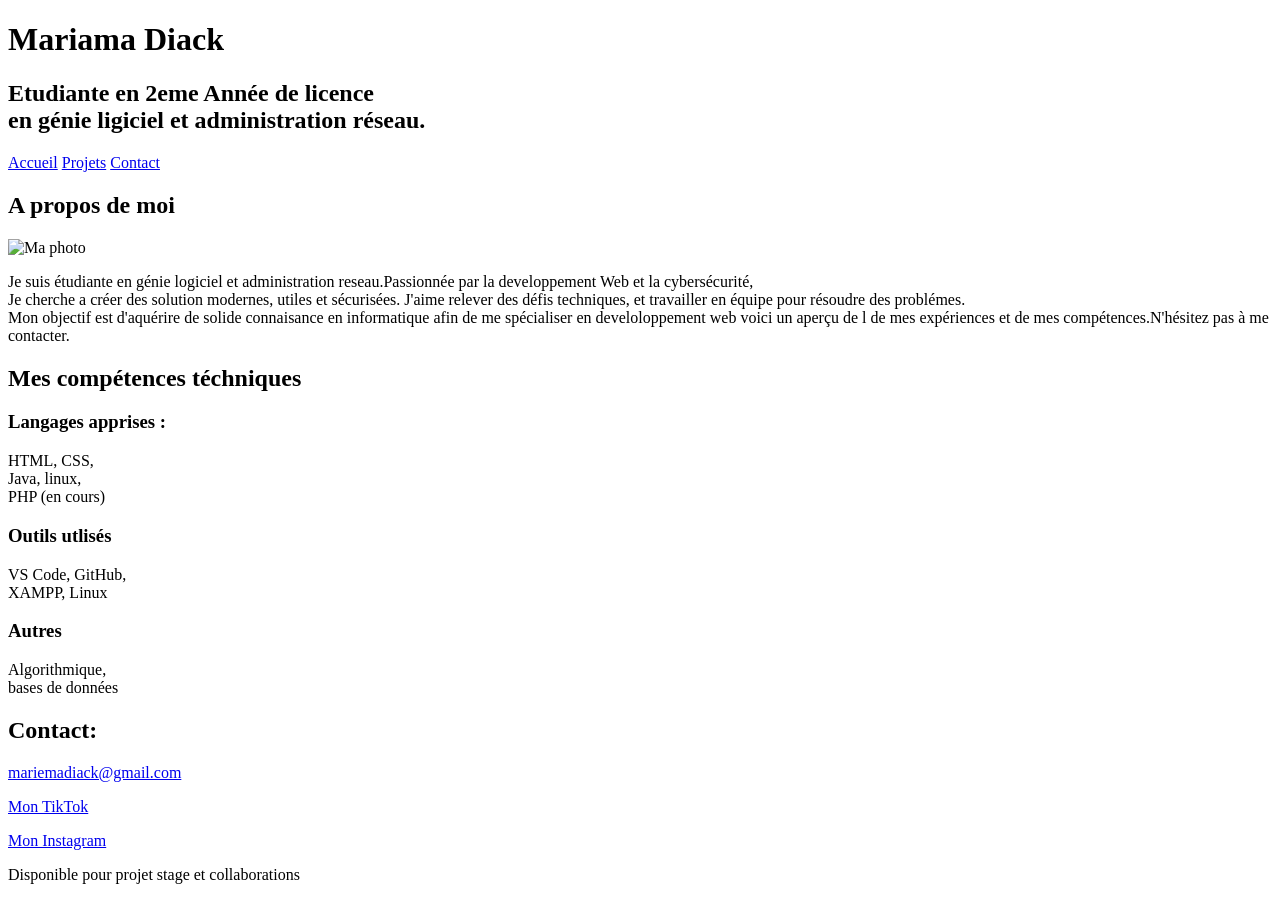
==== index.html @ 88c88b7a "Add files via upload" ====
<!DOCTYPE html>
<html lang="fr">

<head>
    <meta charset="UTF-8">
    <title>Mon Portfolio</title>
    <link rel="stylesheet" href="css/style.css">
</head>

<body>

    <header>
        <h1>Mariama Diack</h1>
        <h2>Etudiante en 2eme Année de licence <br>
            en génie ligiciel et administration réseau.</h2>
        <nav>
            <a href="index.html">Accueil</a>
            <a href="pages/projets.html">Projets</a>
            <a href="pages/contact.html">Contact</a>
        </nav>
    </header>
    <main>

        <section class="presentation">
            <h2>A propos de moi</h2>
            <div>
                <img src="images/moi.jpeg" alt="Ma photo" width="350" height="450">
            </div>
            <p>
            <div>Je suis étudiante en génie logiciel et administration reseau.Passionnée par la developpement Web
                et la
                cybersécurité,<br>Je cherche a créer des solution
                modernes, utiles et sécurisées. J'aime relever des défis techniques, et travailler en équipe pour
                résoudre des problémes. <br>
                Mon objectif est d'aquérire de solide connaisance en informatique afin de me spécialiser en
                develoloppement web voici un aperçu de l de mes expériences et de mes compétences.N'hésitez
                pas à me contacter.
            </div>
            </p>
        </section>

        <section class="competences">
            <h2>Mes compétences téchniques</h2>
            <div class="card">
                <h3>Langages apprises :</h3>
                <p>HTML, CSS, <br>Java, linux, <br>PHP (en cours)</p>
            </div>
            <div class="card">
                <h3>Outils utlisés</h3>
                <p>VS Code, GitHub,<br>
                    XAMPP, Linux</p>
            </div>

            <div class="card">
                <h3>Autres</h3>
                <p>Algorithmique,<br> bases de données</p>
            </div>
        </section>
    </main>
    <footer>
        <p>
        <H2><strong>Contact:</strong></H2>
        <a href="mailto:mariemadiack@gmail.com" class="lien-mail">mariemadiack@gmail.com</a>
        </p>
        <p>
            <a href="https://www.tiktok.com/@mvvmdc5?_r=1&t=ZS-959tjBw8uKQ" target="_blank" class="lien-reseau">
                Mon TikTok
            </a>
        </p>
        <p>
            <a href="https://www.instagram.com/@maryam_diack_n" target="_blank" class="lien-reseau">
                Mon Instagram
            </a>
        </p>
        <p>Disponible pour projet stage et collaborations</p>
    </footer>

</body>

</html>
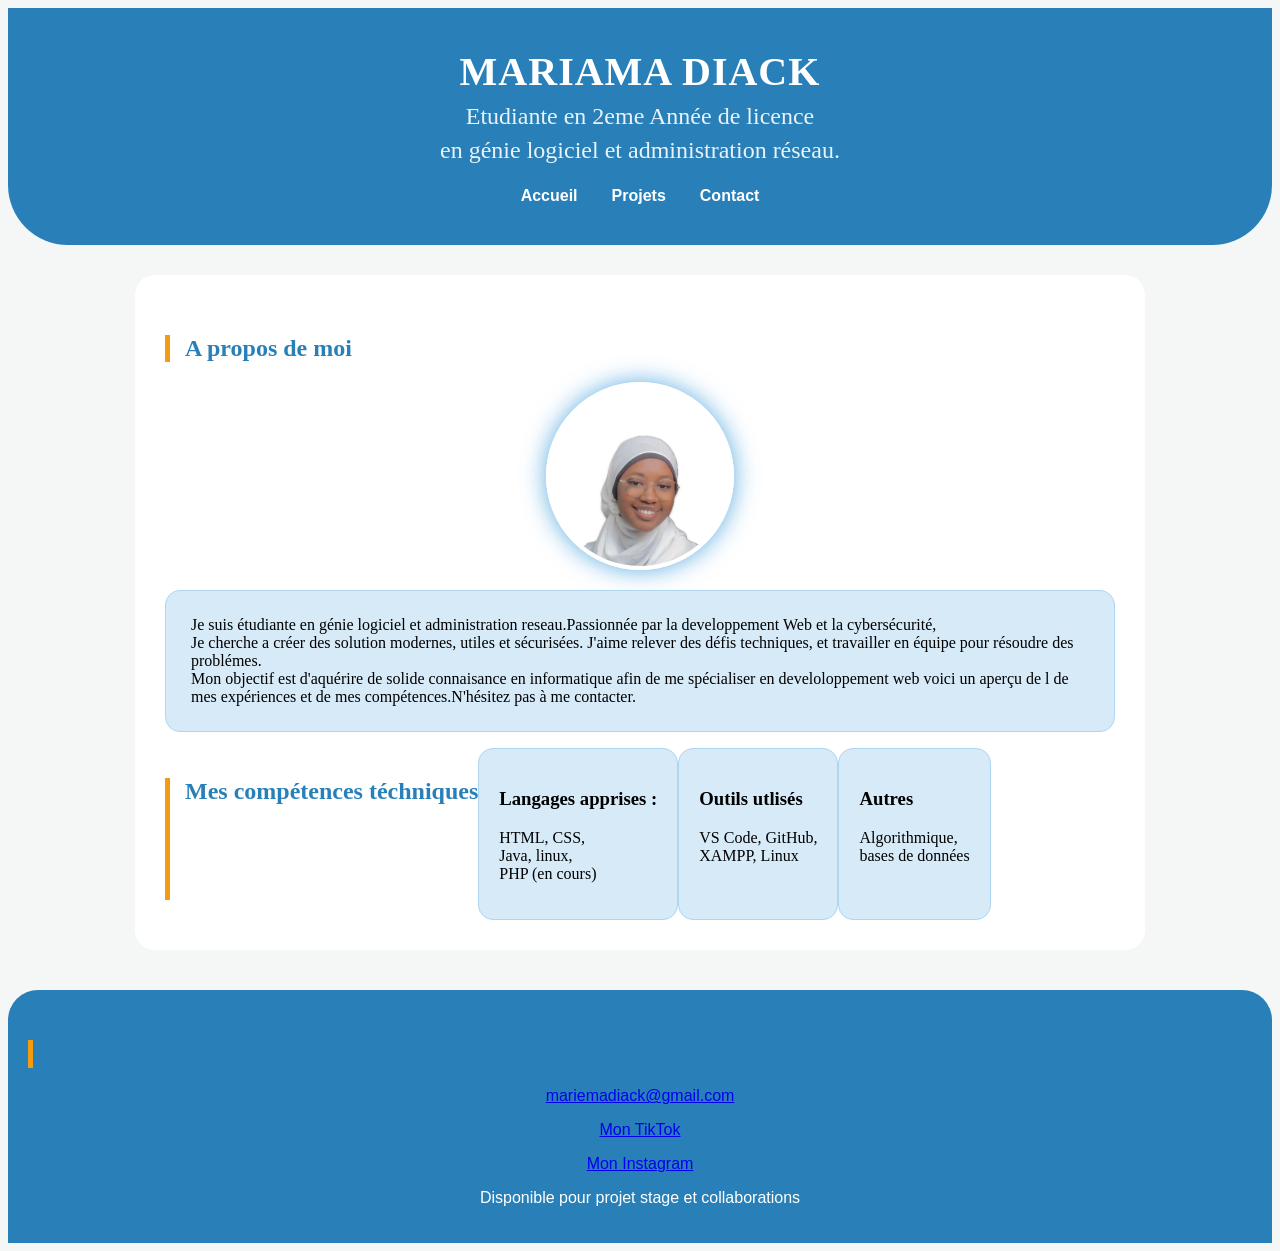
==== commit 12d9ff9e: "Update index.html" ====
--- a/index.html
+++ b/index.html
@@ -12,7 +12,7 @@
     <header>
         <h1>Mariama Diack</h1>
         <h2>Etudiante en 2eme Année de licence <br>
-            en génie ligiciel et administration réseau.</h2>
+            en génie logiciel et administration réseau.</h2>
         <nav>
             <a href="index.html">Accueil</a>
             <a href="pages/projets.html">Projets</a>
@@ -77,4 +77,4 @@
 
 </body>
 
-</html>+</html>
--- a/css/style.css
+++ b/css/style.css
@@ -0,0 +1,200 @@
+/* --- IMPORTATION DE LA POLICE --- */
+/* On importe Montserrat pour l'entête et Segoe UI/Arial pour le corps */
+@import url('https://fonts.googleapis.com/css2?family=Montserrat:wght@700&display=swap');
+
+:root {
+    --primary: #2980b9;
+    --secondary: #d6eaf8;
+    /* Le bleu de vos cages */
+    --accent: #f39c12;
+    --white: #ffffff;
+    --glow-blue: rgba(52, 152, 219, 0.8);
+}
+
+/* --- STRUCTURE GÉNÉRALE --- */
+body {
+    /* Police pour le texte courant (2 polices max selon les consignes) */
+    [span_2](start_span)font-family: 'Segoe UI', Tahoma, Geneva, Verdana, sans-serif;
+    [span_2](end_span) margin: 0;
+    background-color: #f4f7f6;
+}
+
+main {
+    max-width: 950px;
+    margin: 30px auto;
+    padding: 30px;
+    background-color: var(--white);
+    border-radius: 20px;
+}
+
+/* --- PHOTO & HALO LUMINEUX (INDEX.HTML) --- */
+.presentation img {
+    width: 180px;
+    height: 180px;
+    border-radius: 50%;
+    object-fit: cover;
+    border: 4px solid var(--white);
+    display: block;
+    margin: 0 auto 20px auto;
+    box-shadow: 0 0 25px var(--glow-blue);
+}
+
+/* --- CAGE BLEUE : PRÉSENTATION (INDEX.HTML) --- */
+.presentation div:nth-of-type(2) {
+    background-color: var(--secondary);
+    border: 1px solid #aed6f1;
+    border-radius: 15px;
+    padding: 25px;
+    transition: 0.3s;
+}
+
+/* --- CAGES BLEUES : PROJETS & EXPÉRIENCES (PROJETS.HTML) --- */
+section.projets div,
+section.experience div {
+    background-color: var(--secondary);
+    border: 1px solid #aed6f1;
+    border-radius: 15px;
+    padding: 25px;
+    margin-top: 15px;
+    margin-bottom: 25px;
+    [span_3](start_span)transition: transform 0.3s ease, box-shadow 0.3s ease;
+    [span_3](end_span)
+}
+
+/* EFFET DE SURVOL (HOVER) POUR TOUTES LES CAGES */
+.presentation div:nth-of-type(2):hover,
+section.projets div:hover,
+section.experience div:hover,
+.card:hover {
+    transform: translateY(-8px);
+    box-shadow: 0 12px 25px rgba(0, 0, 0, 0.1);
+    background-color: #ebf5fb;
+}
+
+/* --- GESTION DES TITRES H2 --- */
+h2 {
+    color: var(--primary);
+    border-left: 5px solid var(--accent);
+    padding-left: 15px;
+    margin-top: 30px;
+}
+
+.presentation div:nth-of-type(2) h2,
+section.projets div h2,
+section.experience div h2 {
+    border-left: none !important;
+    padding-left: 0 !important;
+}
+
+/* --- MODIFICATION DE L'ENTÊTE (HEADER) --- */
+header {
+    background-color: var(--primary);
+    color: var(--white);
+    padding: 40px 20px;
+    text-align: center;
+    border-bottom-left-radius: 60px;
+    border-bottom-right-radius: 60px;
+    /* Application de la nouvelle police Montserrat */
+    [span_4](start_span)font-family: 'Montserrat', sans-serif;
+    [span_4](end_span)
+}
+
+/* Titre principal dans l'entête */
+header h1 {
+    font-size: 2.5rem;
+    margin: 0;
+    text-transform: uppercase;
+    letter-spacing: 1px;
+}
+
+/* Sous-titre dans l'entête */
+header h2 {
+    [span_5](start_span)font-family: 'Montserrat', sans-serif;
+    [span_5](end_span) font-size: 1.2rem;
+    font-weight: normal;
+    color: #ffffff;
+    margin-top: 5px;
+    opacity: 0.9;
+    line-height: 1.4;
+    border-left: none;
+    /* On enlève le trait orange pour le header */
+    padding-left: 0;
+}
+
+/* --- NAVIGATION --- */
+nav {
+    margin-top: 20px;
+}
+
+nav a {
+    color: var(--white);
+    text-decoration: none;
+    margin: 0 15px;
+    font-weight: bold;
+    font-family: 'Montserrat', sans-serif;
+    /* Pour un menu cohérent */
+    transition: 0.3s;
+}
+
+nav a:hover {
+    color: var(--secondary);
+}
+
+/* --- COMPÉTENCES & FOOTER --- */
+.competences {
+    display: flex;
+    [span_6](start_span)flex-wrap: wrap;
+    [span_6](end_span) gap: 20px;
+}
+
+.card {
+    background-color: var(--secondary);
+    border: 1px solid #aed6f1;
+    border-radius: 15px;
+    padding: 20px;
+    transition: 0.3s;
+}
+
+footer {
+    text-align: center;
+    padding: 20px;
+    background-color: var(--primary);
+    color: var(--white);
+    border-top-left-radius: 30px;
+    border-top-right-radius: 30px;
+    margin-top: 40px;
+    font-family: 'Montserrat', sans-serif;
+}
+
+/* --- STYLE DES IMAGES DANS LES PROJETS --- */
+/* 1. On donne du style aux images pour qu'elles soient arrondies et espacées */
+.img-projet {
+    width: 250px;
+    /* Largeur uniforme */
+    height: 180px;
+    /* Hauteur uniforme */
+    object-fit: cover;
+    /* Évite de déformer l'image */
+    border-radius: 15px;
+    /* Bordures courbées demandées */
+    margin: 15px 10px;
+    /* Espacement pour qu'elles ne se collent pas */
+    border: 3px solid white;
+    /* Petit cadre blanc pour faire ressortir l'image */
+    box-shadow: 0 4px 8px rgba(0, 0, 0, 0.1);
+    /* Ombre légère pour le relief */
+    transition: transform 0.3s ease, filter 0.3s ease;
+    /* Animation fluide */
+    cursor: pointer;
+    /* Change le curseur en main (indique que c'est cliquable) */
+}
+
+/* 2. Effet au survol (hover) pour rendre le tout interactif */
+.img-projet:hover {
+    transform: scale(1.08);
+    /* L'image s'agrandit légèrement */
+    filter: brightness(1.1);
+    /* Elle devient un peu plus lumineuse */
+    border-color: #2980b9;
+    /* La bordure devient bleue au survol */
+}
